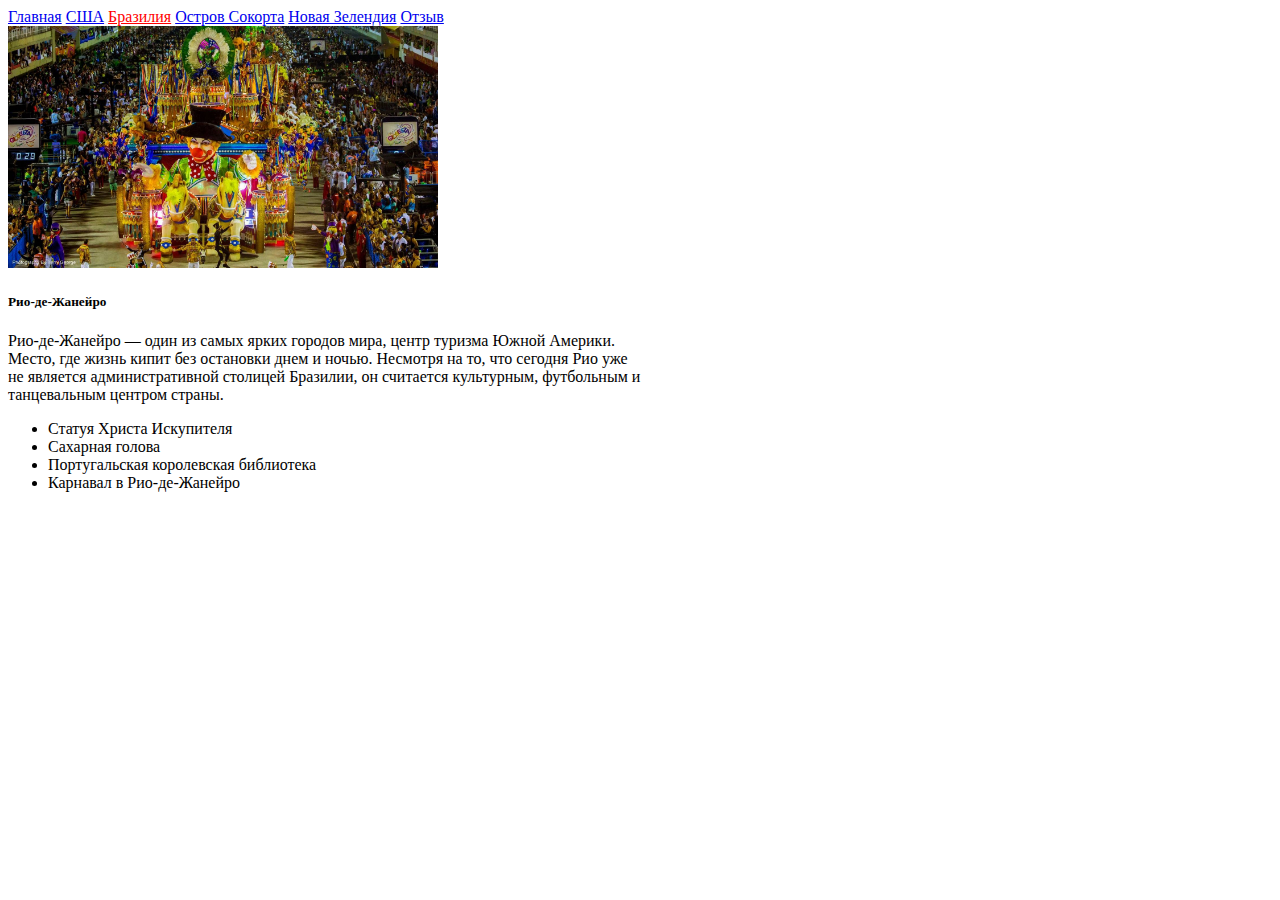
==== Brazilia.html @ cf6ce5bb "Add files via upload" ====
<!DOCTYPE html>
<html>
<head>
	<title>Бразилия</title>
	<link rel="stylesheet" href="css/pages.css">
	<meta charset="utf-8">
	<meta name="viewport" content="width=device-width, initial-scale=1">
</head>
<body>
	<nav class="menu">
		<a href="index.html">Главная</a>
		<a href="Usa.html">США</a>
		<a href="Brazilia.html" style="color: red;">Бразилия</a>
		<a href="Sokorta.html">Остров Сокорта</a>
		<a href="NewZeland.html" >Новая Зелендия</a>
		<a href="Review.html">Отзыв</a>
	</nav>

	<header>
		<div class="layer1" id="b1"></div>
		<div class="layer2" id="b2"></div>
		<div class="layer3" id="b3"></div>
	</header>
<div class="block">
	<div class="block1">
		<a href="https://top10.travel/dostoprimechatelnosti-rio-de-zhanejro/" target="_self"><img src="brazilia2.jpg" alt="Бразилия" title="Бразилия" width="430"></a>
	</div>
	<div class="block3">
	<h5>Рио-де-Жанейро </h5>
	<p>Рио-де-Жанейро — один из самых ярких городов мира, центр туризма Южной Америки.<br> Место, где жизнь кипит без остановки днем и ночью. Несмотря на то, что сегодня Рио уже <br> не является административной столицей Бразилии, он считается культурным, футбольным и <br>танцевальным центром страны. </p>
	<p> <ul>
  <li>Статуя Христа Искупителя</li>
  <li>Сахарная голова</li>
  <li>Португальская королевская библиотека</li>
  <li>Карнавал в Рио-де-Жанейро</li>
</ul></p>
	</div>
</div>
</body>
</html>
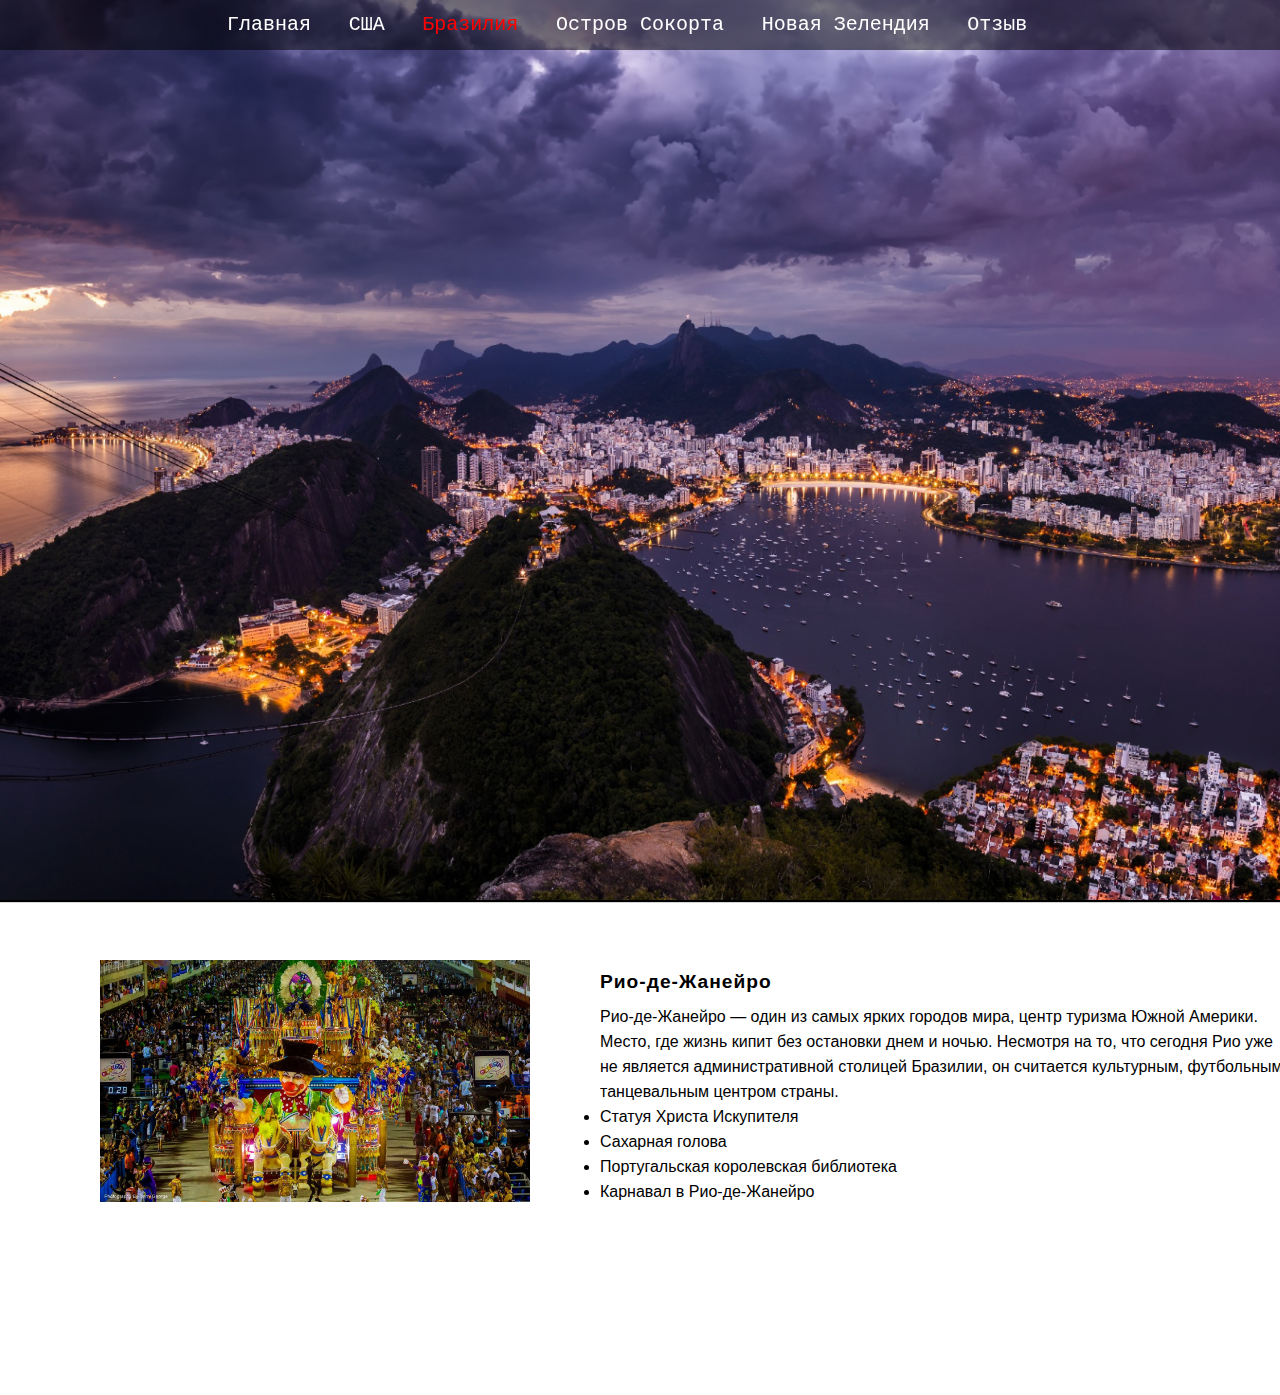
==== commit 8d4e680f: "Update Brazilia.html" ====
--- a/Brazilia.html
+++ b/Brazilia.html
@@ -2,7 +2,7 @@
 <html>
 <head>
 	<title>Бразилия</title>
-	<link rel="stylesheet" href="css/pages.css">
+	<link rel="stylesheet" href="pages.css">
 	<meta charset="utf-8">
 	<meta name="viewport" content="width=device-width, initial-scale=1">
 </head>
@@ -37,4 +37,4 @@
 	</div>
 </div>
 </body>
-</html>+</html>
--- a/pages.css
+++ b/pages.css
@@ -0,0 +1,291 @@
+* {
+	margin: 0;
+	padding: 0;
+}
+
+body {
+	font-family: 'Verdana', sans-serif;
+}
+
+ul {
+	list-style-type: disc;
+}
+
+ol {
+	list-style-type: lower-roman;
+	margin-left:45px;
+}
+
+a {
+	color: inherit;
+	text-decoration: none;
+}
+
+.menu {
+	width: 100%;
+	height: 50px;
+	position: fixed;
+	z-index: 99;
+	background-color: rgba(0,0,0,.5);
+	font-family: monospace;
+	text-align: center;
+	font-size: 20px;
+} 
+
+.menu a {
+	line-height: 50px;
+	padding-right: 2%;
+	color: #fff;
+	transition: .2s color ease-in-out;
+}
+
+nav a:hover {
+	color: #666;
+}
+
+#home {
+	padding-left: 2%;
+}
+
+header {
+	width: 100%;
+	height: 100vh;
+	display: flex;
+	align-items: center;
+	justify-content: center;
+	box-shadow: 0 0 1px 2px;
+}
+
+header h3, header a {
+	z-index: 2;
+	background-color: #fff;
+	padding: 5px;
+	border: 2px solid #000;
+}
+
+
+header a {
+	background-color: #000;
+	color: #fff;
+	transition: .3s background-color, color ease-in-out;
+}
+
+header a:hover {
+	background-color: #fff;
+	color: #000;
+}
+.layer1, .layer2, .layer3, .layer4 {
+	background-repeat: no-repeat;
+	background-size: cover;
+	position: absolute;
+	top: 0;
+	left: 0;
+	width: 100%;
+	height: 100vh;
+}
+
+#os1 {
+	background-image: url(../os1.jpg);
+}
+
+#os2 {
+	background-image: url(../os2.jpg);
+	animation: layer2anim 10s infinite;
+}
+
+#os3 {
+	background-image: url(../os3.jpg);
+	animation: layer3anim 10s infinite;
+}
+
+#b1 {
+	background-image: url(../b1.jpg);
+}
+
+#b2 {
+	background-image: url(../b2.jpg);
+	animation: layer2anim 10s infinite;
+}
+
+#b3 {
+	background-image: url(../b3.jpg);
+	animation: layer3anim 10s infinite;
+}
+
+
+#usa1 {
+	background-image: url(../index6.jpg);
+}
+
+#usa2 {
+	background-image: url(../index7.jpg);
+	animation: layer2anim 10s infinite;
+}
+
+#usa3 {
+	background-image: url(../index8.jpg);
+	animation: layer3anim 10s infinite;
+}
+
+#nz1 {
+	background-image: url(../nz1.jpg);
+}
+
+#nz2 {
+	background-image: url(../nz2.jpg);
+	animation: layer2anim 10s infinite;
+}
+
+#nz3 {
+	background-image: url(../nz3.jpg);
+	animation: layer3anim 10s infinite;
+}
+#r1 {
+	background-image: url(../r1.jpg);
+}
+
+#r2 {
+	background-image: url(../r2.jpg);
+	animation: layer2anim 10s infinite;
+}
+
+#r3 {
+	background-image: url(../r3.jpg);
+	animation: layer3anim 10s infinite;
+}
+@keyframes layer2anim {
+	0% {
+		opacity: 0;
+	}
+
+	17% {
+		opacity: 0;
+	}
+
+	33% {
+		opacity: 1;
+	}
+
+	50% {
+		opacity: 1;
+	}
+
+	67% {
+		opacity: 0;
+	}
+
+	100% {
+		opacity: 0;
+	}
+}
+
+@keyframes layer3anim {
+	0% {
+		opacity: 0;
+	}
+
+	33% {
+		opacity: 0;
+	}
+
+	50% {
+		opacity: 0;
+	}
+
+	67% {
+		opacity: 1;
+	}
+
+	83% {
+		opacity: 1;
+	}
+	100% {
+		opacity: 0;
+	}
+}
+
+h5 {
+	font-size: 1.2em;
+	letter-spacing: 1px;
+	word-spacing: 2px;
+	padding: 10px 0;
+}
+
+footer {
+	text-align: center;
+	font-size: 20 px;
+	margin-bottom:20px;
+	margin-top:20px;
+}
+
+legend {
+  padding: 0px 3px;
+  font-weight: bold;
+  font-variant: small-caps;
+}
+
+label {
+  width: 110px;
+  display: inline-block;
+  vertical-align: top;
+  margin: 6px;
+}
+
+input[type=button], input[type=submit] {
+	padding: 3px 6px;
+	border: 2px solid #000;
+	background: #fff;
+	font-family: monospace;
+	position: relative;
+	left: -2px;
+	top: 10px;
+	transition: .3s background-color, color ease-in-out;
+	font-size:22px;
+	white-space: pre-wrap;
+}
+
+input[type=submit]:hover {
+	color: #fff;
+	background-color: #000;
+}
+input[type=button]:hover {
+	color: #fff;
+	background-color: #000;
+}
+.block{
+	width: 100%;
+	height: 55vh;
+	line-height: 25px;
+	position:absolute;
+
+}
+.block1 {
+	width: 35%;
+	margin-left: 100px;
+	margin-top: 60px;
+	position:relative;
+	
+
+}
+.block2 {
+	width: 65%;
+	position: relative;
+	margin-left:400px;
+	margin-top:-300px;
+	text-align: justify;
+
+}
+.block3 {
+	width: 65%;
+	position: relative;
+	margin-left:600px;
+	margin-top:-250px;
+	text-align: justify;
+
+}
+table {
+	margin: 30px auto;
+	text-align: justify;
+	
+}
+td{padding:20px;}
